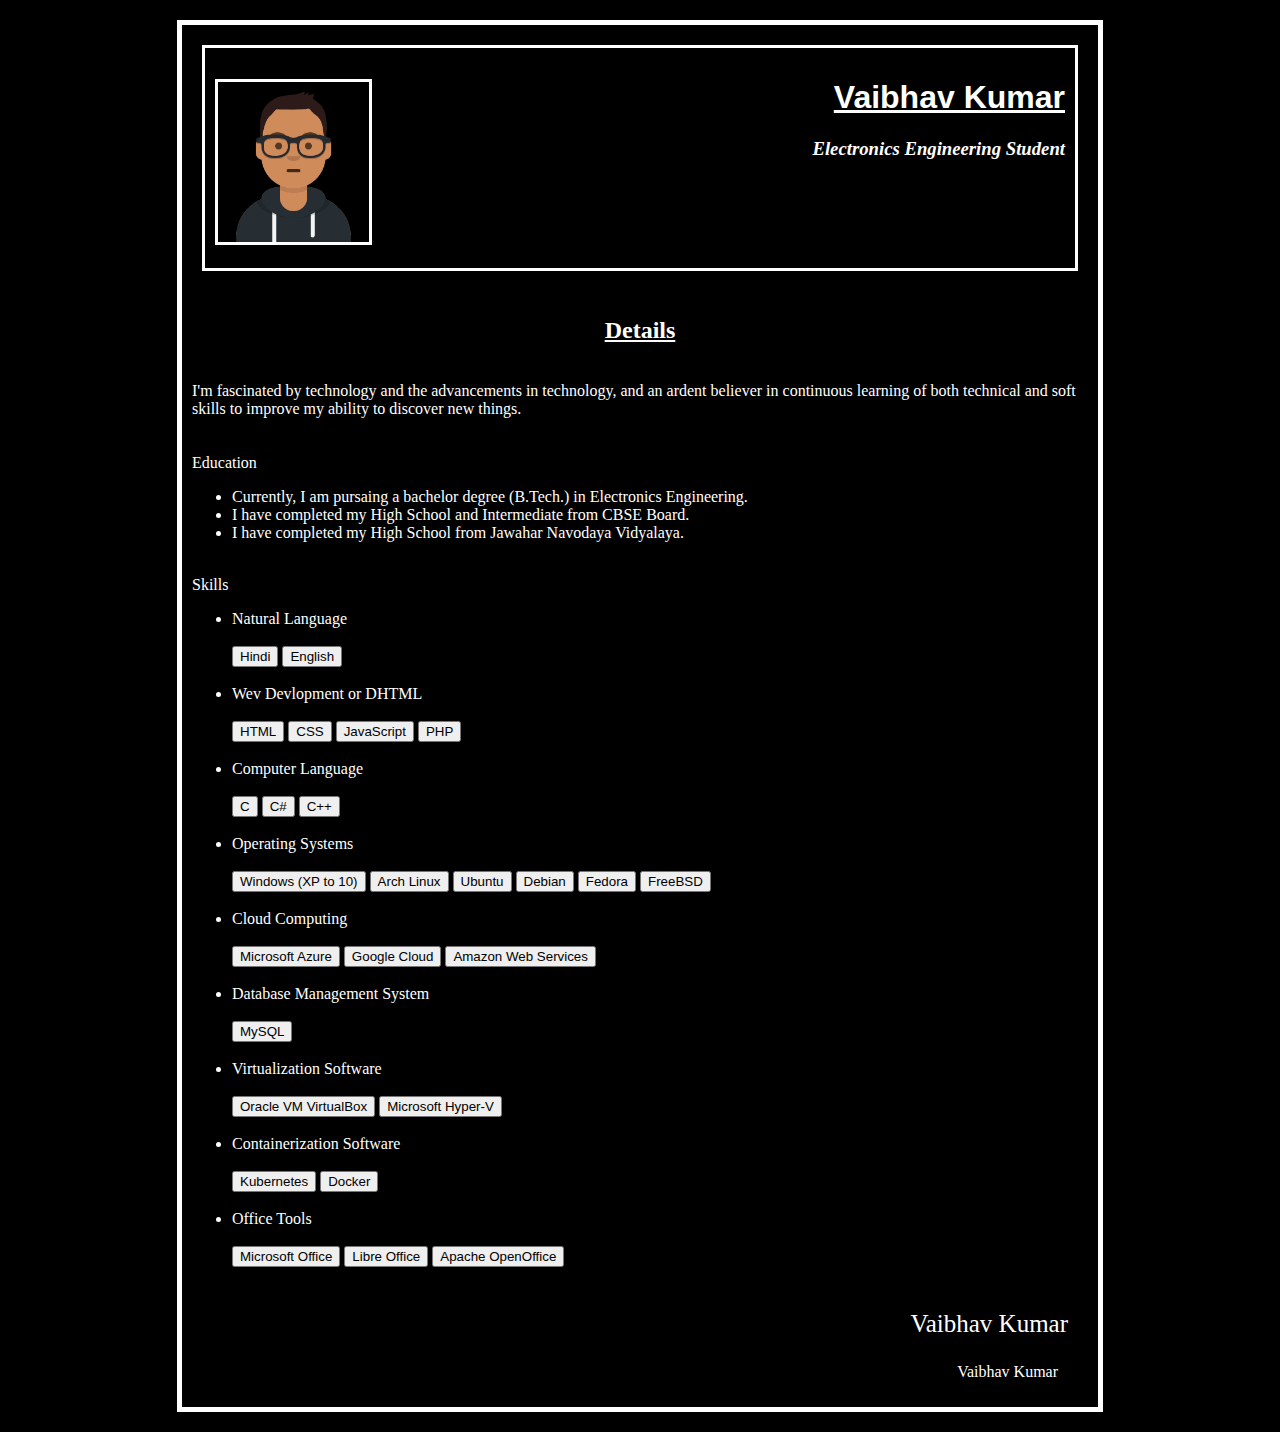
==== about/index.html @ d6356adb "Add files via upload" ====
<!DOCTYPE html>
<html lang="en">
<head>
    <meta charset="utf-8" />
    <meta http-equiv="X-UA-Compatible" content="IE=edge" />
    <meta charset="UTF-8">
    <meta name="description" content="about Vaibhav Kumar">
    <meta name="keywords" content="Vaibhav Kumar, Web Developer, Engineer">
    <meta name="author" content="Vaibhav Kumar">  

    <link rel="shortcut icon" type="image/x-icon" href="favicon.ico" />

    <title>Vaibhav Kumar</title>

    <link rel="shortcut icon" type="image/jpg" href="./favicon.ico"/>


  <style>


    h1 {
      text-align: right;
      text-decoration: solid;
      text-decoration: wavy;
      font-family: 'Segoe UI', Tahoma, Geneva, Verdana, sans-serif;
    }

    .about {
      border: solid white;
      margin: 10px;
      padding: 10px;
      height: 200px;
    }

    img.profile {
      float: left;
      height: 160px;
      border: solid;
    }

    body {
      width: 70%;
      padding: 10px;
      margin: auto;
      color: white;
      background-color: black;
      border: thick solid white;
      margin: auto;
      padding: 10px;
      align-content: center;
      margin-top: 20px;
      margin-bottom: 20px;
    }

    h3 {
      text-align: right;
      font-style: oblique;
    }

    h2 {
      text-align: center;
      text-decoration: underline;
      margin-top: auto;
    }

    .footer {
      text-align: right;
      margin-right: 20px;
    }

    .education {
      margin-top: auto;
    }

    .skills {
      margin-top: auto;
    }

    .detail {
      margin: auto;
      padding: auto;
      align-content: center;
    }

    p.sign {
    	font-family: 'Brush Script MT', cursive;
    	font-size: 25px;
    }

    p.name {
    	margin-right: 10px;
    }

  </style>


  </head>

  <body>

    <div class="about">
      <div class="about-title">
        <img class="profile" src="./profile.png">
        <u><b><h1>Vaibhav Kumar</h1></b></u>
        <h3>Electronics Engineering Student</h3>
      </div><br><br>

    </div>

    </div><br><br>
    <section id="detail" class="detail">
    <h2>Details</h2>
    </section>
    <section id="summary" class="summary">
      <br>
      <div id="about-body" class="about-body">
        I'm fascinated by technology and the advancements in technology, and an
        ardent believer in continuous learning of both technical and soft skills
        to improve my ability to discover new things.<br>
      </div>
    </section><br><br>
    <section id="education" class="education">
    <div class="education">Education
      <ul>
        <li> Currently, I am pursaing a bachelor degree (B.Tech.) in Electronics Engineering.</li>
        <li> I have completed my High School and Intermediate from CBSE Board.</li>
        <li> I have completed my High School from Jawahar Navodaya Vidyalaya.</li>
      </ul>
    </div>
  </section><br>
  <section id="skills" class="skills">
    <div class="skill">
      Skills
      <ul>
        <li> Natural Language</li><br>
        <button class="button">Hindi</button>
        <button class="button">English</button><br><br>
        <li> Wev Devlopment or DHTML</li><br>
        <button class="button">HTML</button>
        <button class="button">CSS</button>
        <button class="button">JavaScript</button>
        <button class="button">PHP</button><br><br>
        <li> Computer Language</li><br>
        <button class="button"> C</button>
        <button class="button"> C#</button>
        <button class="button"> C++</button><br><br>
        <li> Operating Systems</li><br>
        <button class="button">Windows (XP to 10)</button>
        <button class="button">Arch Linux</button>
        <button class="button">Ubuntu</button>
        <button class="button">Debian</button>
        <button class="button">Fedora</button>
        <button class="button">FreeBSD</button><br><br>
        <li> Cloud Computing</li><br>
        <button class="button">Microsoft Azure</button>
        <button class="button">Google Cloud</button>
        <button class="button">Amazon Web Services</button><br><br>
        <li> Database Management System</li><br>
        <button class="button"> MySQL</button><br><br>
        <li> Virtualization Software</li><br>
        <button class="button"> Oracle VM VirtualBox</button>
        <button class="button"> Microsoft Hyper-V</button><br><br>
        <li> Containerization Software</li><br>
        <button class="button"> Kubernetes</button>
        <button class="button"> Docker</button><br><br>
        <li> Office Tools</li><br>
        <button class="button">Microsoft Office</button>
        <button class="button">Libre Office</button>
        <button class="button">Apache OpenOffice</button><br><br>
      </ul>
    </div>
  </section>


  <div class="cover"></div>
  <div class="footer">
  <p class="sign">Vaibhav Kumar</p>
  <p class="name">Vaibhav Kumar</p>
</div>


</body></html>
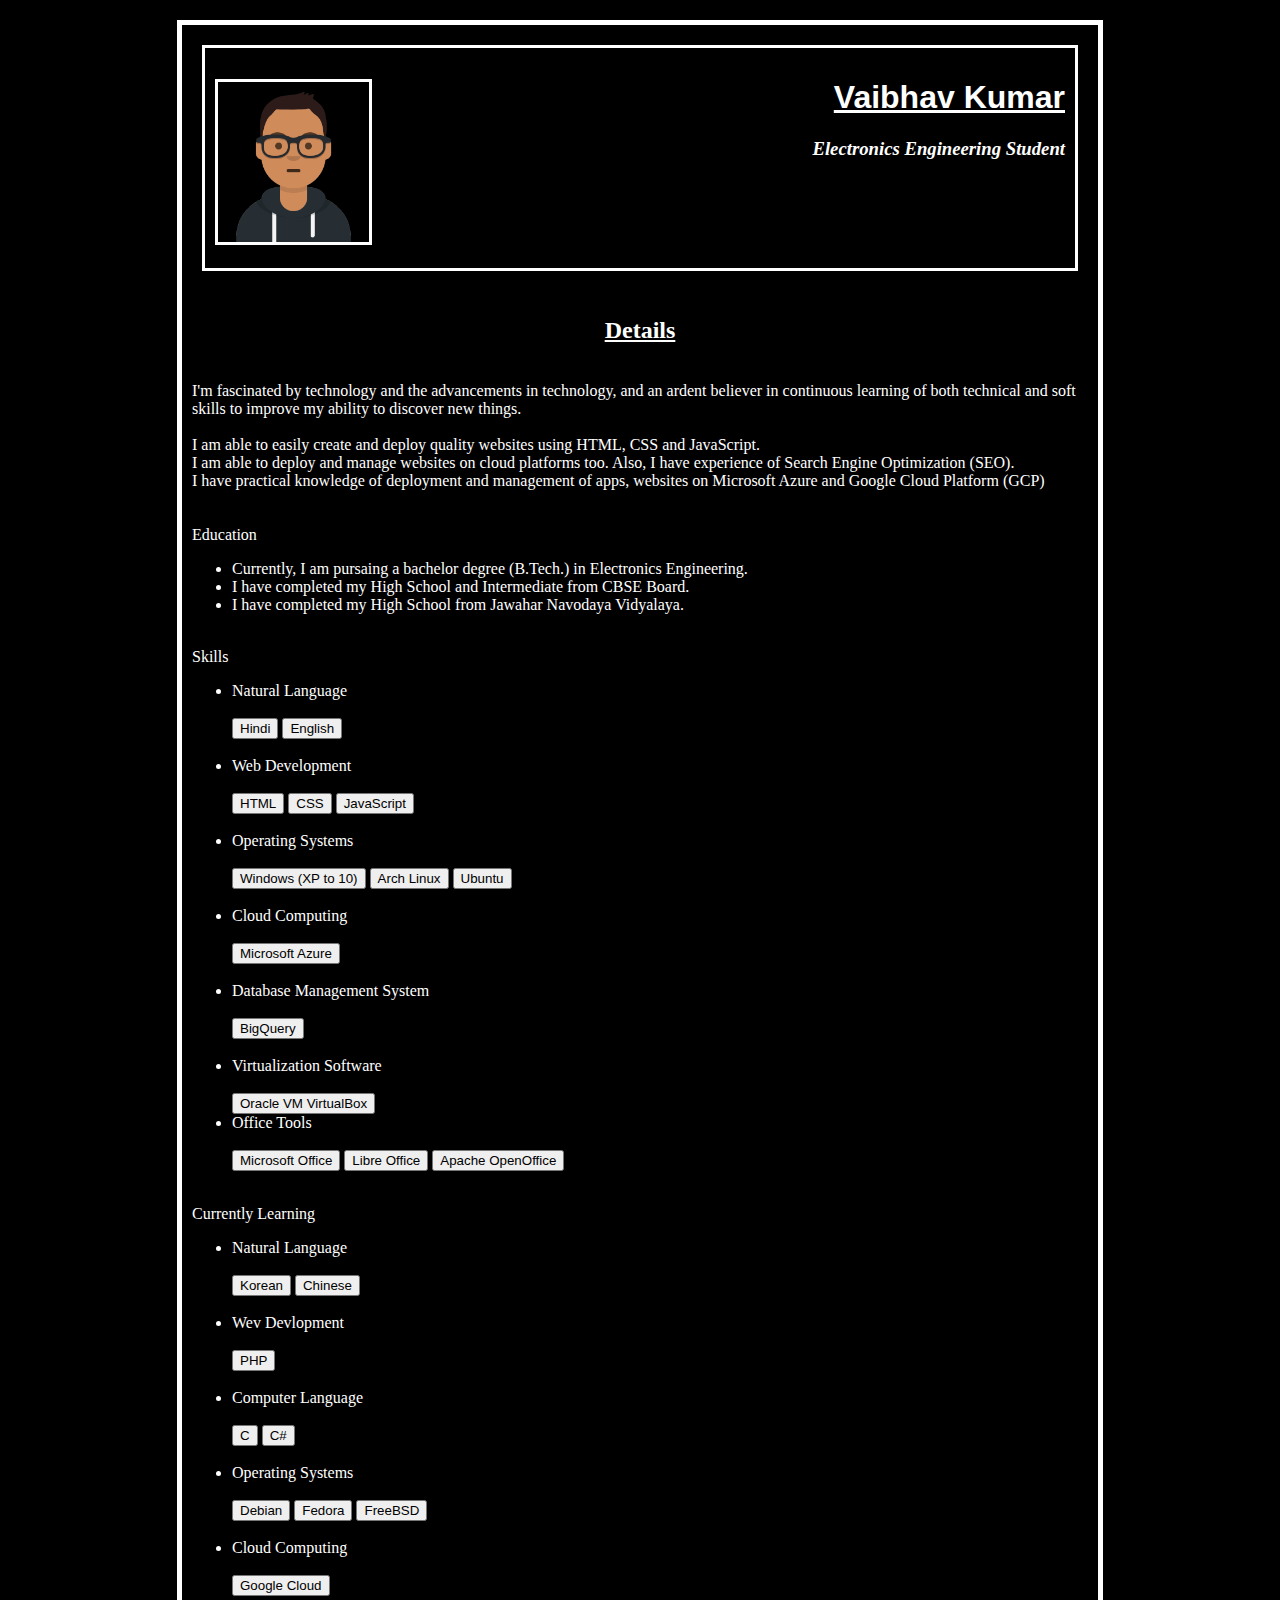
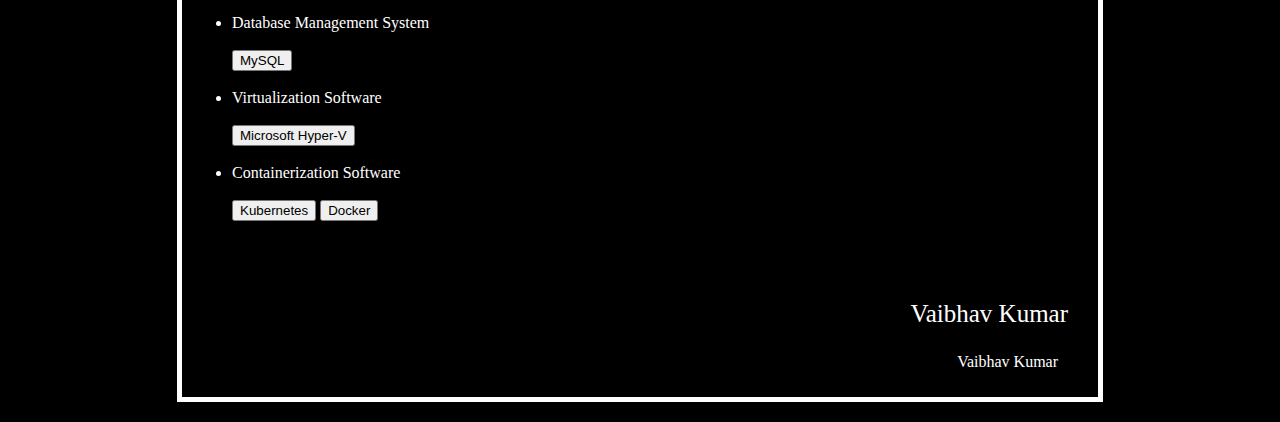
==== commit c0129afb: "Update index.html" ====
--- a/about/index.html
+++ b/about/index.html
@@ -116,7 +116,10 @@
       <div id="about-body" class="about-body">
         I'm fascinated by technology and the advancements in technology, and an
         ardent believer in continuous learning of both technical and soft skills
-        to improve my ability to discover new things.<br>
+        to improve my ability to discover new things.<br><br>
+        I am able to easily create and deploy quality websites using HTML, CSS and JavaScript.<br>
+        I am able to deploy and manage websites on cloud platforms too. Also, I have experience of Search Engine Optimization (SEO).<br>
+        I have practical knowledge of deployment and management of apps, websites on Microsoft Azure and Google Cloud Platform (GCP)
       </div>
     </section><br><br>
     <section id="education" class="education">
@@ -135,38 +138,51 @@
         <li> Natural Language</li><br>
         <button class="button">Hindi</button>
         <button class="button">English</button><br><br>
-        <li> Wev Devlopment or DHTML</li><br>
+        <li> Web Development</li><br>
         <button class="button">HTML</button>
         <button class="button">CSS</button>
-        <button class="button">JavaScript</button>
+        <button class="button">JavaScript</button><br><br>
+        <li> Operating Systems</li><br>
+        <button class="button">Windows (XP to 10)</button>
+        <button class="button">Arch Linux</button>
+        <button class="button">Ubuntu</button><br><br>
+        <li> Cloud Computing</li><br>
+        <button class="button">Microsoft Azure</button><br><br>
+        <li> Database Management System</li><br>
+        <button class="button">BigQuery</button><br><br>
+        <li> Virtualization Software</li><br>
+        <button class="button">Oracle VM VirtualBox</button>
+        <li> Office Tools</li><br>
+        <button class="button">Microsoft Office</button>
+        <button class="button">Libre Office</button>
+        <button class="button">Apache OpenOffice</button><br><br>
+      </ul>
+    </div>
+    <div class="learningskills">
+    	Currently Learning
+      <ul>
+        <li> Natural Language</li><br>
+        <button class="button">Korean</button>
+        <button class="button">Chinese</button><br><br>
+        <li> Wev Devlopment</li><br>
         <button class="button">PHP</button><br><br>
         <li> Computer Language</li><br>
         <button class="button"> C</button>
-        <button class="button"> C#</button>
-        <button class="button"> C++</button><br><br>
+        <button class="button"> C#</button><br><br>
         <li> Operating Systems</li><br>
-        <button class="button">Windows (XP to 10)</button>
-        <button class="button">Arch Linux</button>
-        <button class="button">Ubuntu</button>
         <button class="button">Debian</button>
         <button class="button">Fedora</button>
         <button class="button">FreeBSD</button><br><br>
         <li> Cloud Computing</li><br>
-        <button class="button">Microsoft Azure</button>
-        <button class="button">Google Cloud</button>
-        <button class="button">Amazon Web Services</button><br><br>
+        <button class="button">Google Cloud</button><br><br>
         <li> Database Management System</li><br>
         <button class="button"> MySQL</button><br><br>
         <li> Virtualization Software</li><br>
-        <button class="button"> Oracle VM VirtualBox</button>
         <button class="button"> Microsoft Hyper-V</button><br><br>
         <li> Containerization Software</li><br>
         <button class="button"> Kubernetes</button>
         <button class="button"> Docker</button><br><br>
-        <li> Office Tools</li><br>
-        <button class="button">Microsoft Office</button>
-        <button class="button">Libre Office</button>
-        <button class="button">Apache OpenOffice</button><br><br>
+        <br><br>
       </ul>
     </div>
   </section>
@@ -174,9 +190,8 @@
 
   <div class="cover"></div>
   <div class="footer">
-  <p class="sign">Vaibhav Kumar</p>
-  <p class="name">Vaibhav Kumar</p>
-</div>
-
-
-</body></html>
+     <p class="sign">Vaibhav Kumar</p>
+     <p class="name">Vaibhav Kumar</p>
+  </div>
+</body>
+</html>
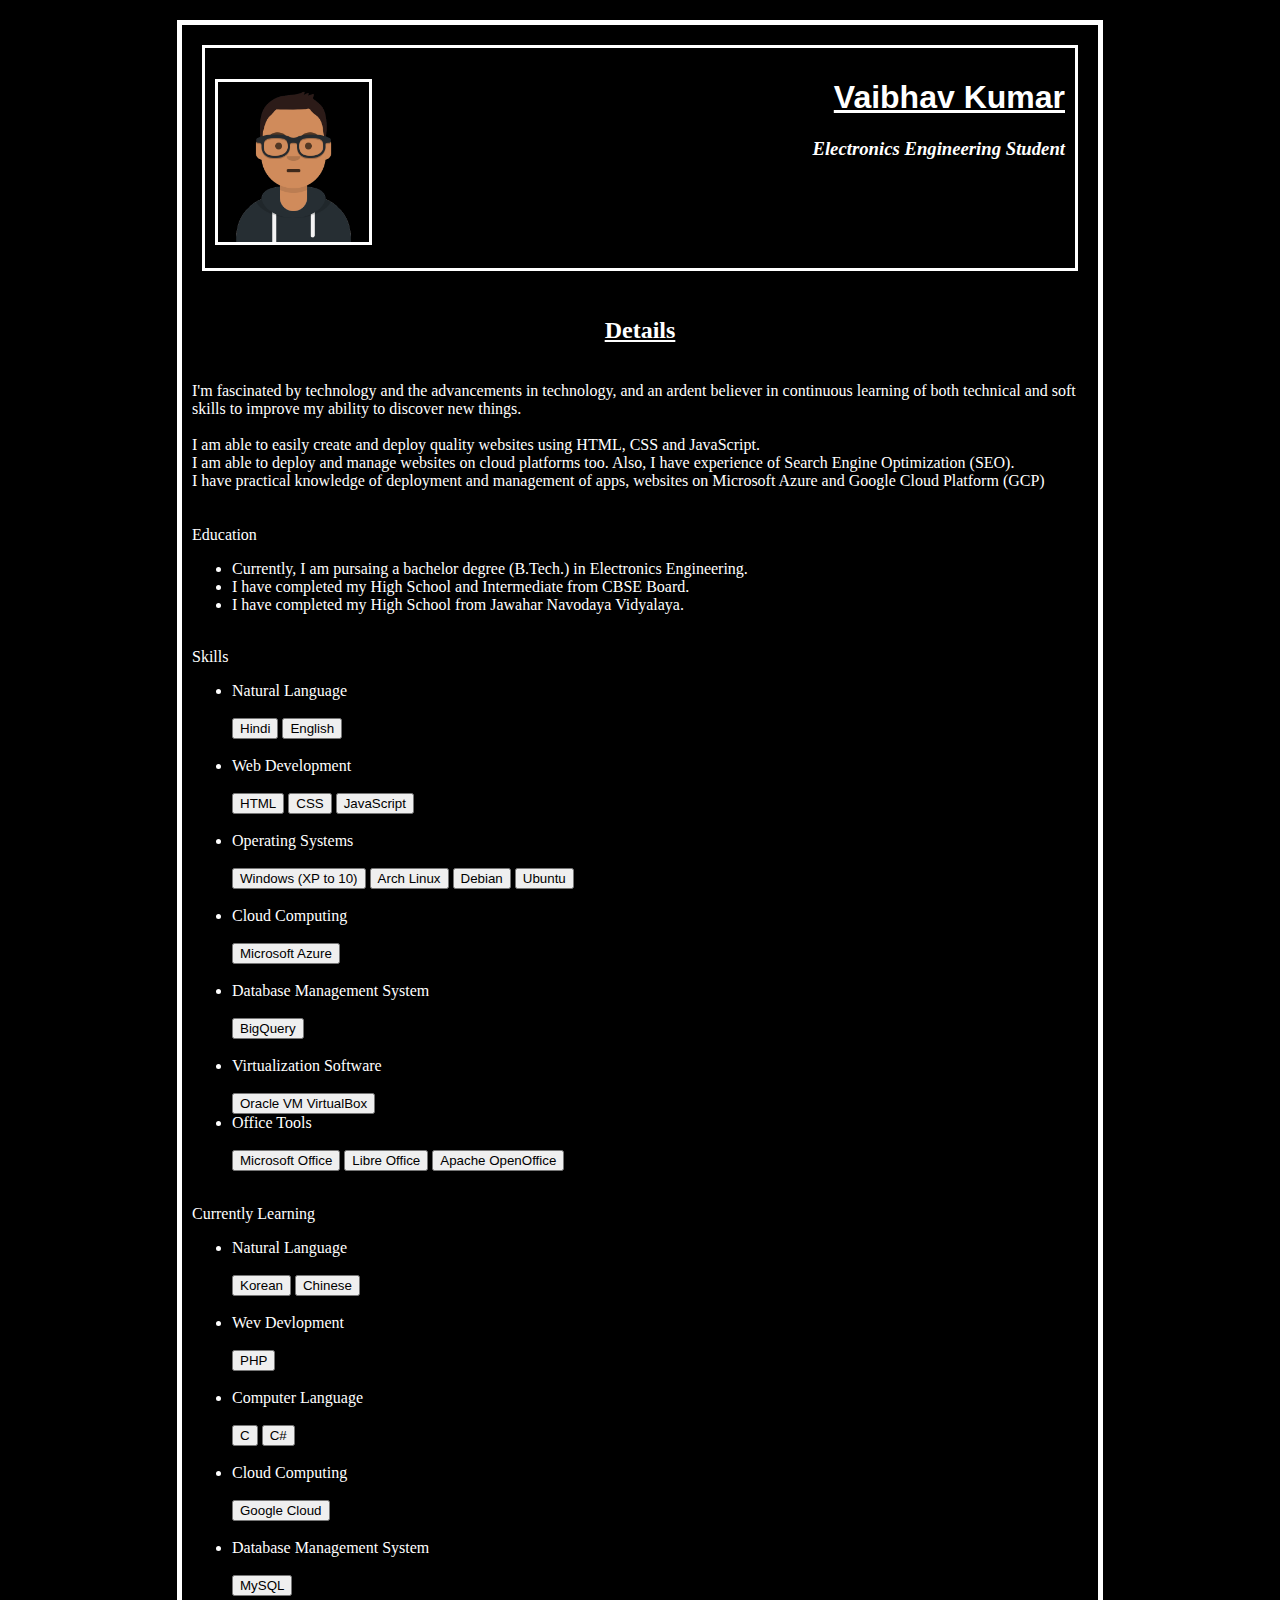
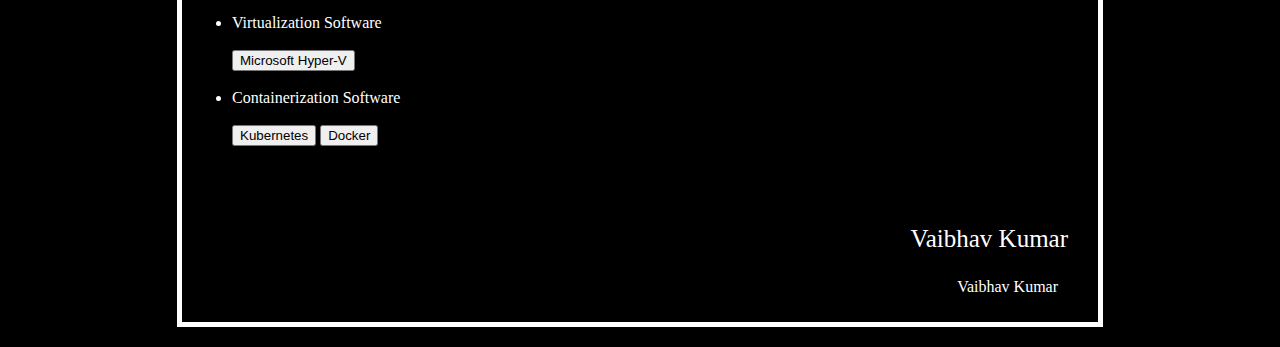
==== commit 81a77c3c: "Update index.html" ====
--- a/about/index.html
+++ b/about/index.html
@@ -145,6 +145,7 @@
         <li> Operating Systems</li><br>
         <button class="button">Windows (XP to 10)</button>
         <button class="button">Arch Linux</button>
+         <button class="button">Debian</button>
         <button class="button">Ubuntu</button><br><br>
         <li> Cloud Computing</li><br>
         <button class="button">Microsoft Azure</button><br><br>
@@ -169,10 +170,6 @@
         <li> Computer Language</li><br>
         <button class="button"> C</button>
         <button class="button"> C#</button><br><br>
-        <li> Operating Systems</li><br>
-        <button class="button">Debian</button>
-        <button class="button">Fedora</button>
-        <button class="button">FreeBSD</button><br><br>
         <li> Cloud Computing</li><br>
         <button class="button">Google Cloud</button><br><br>
         <li> Database Management System</li><br>
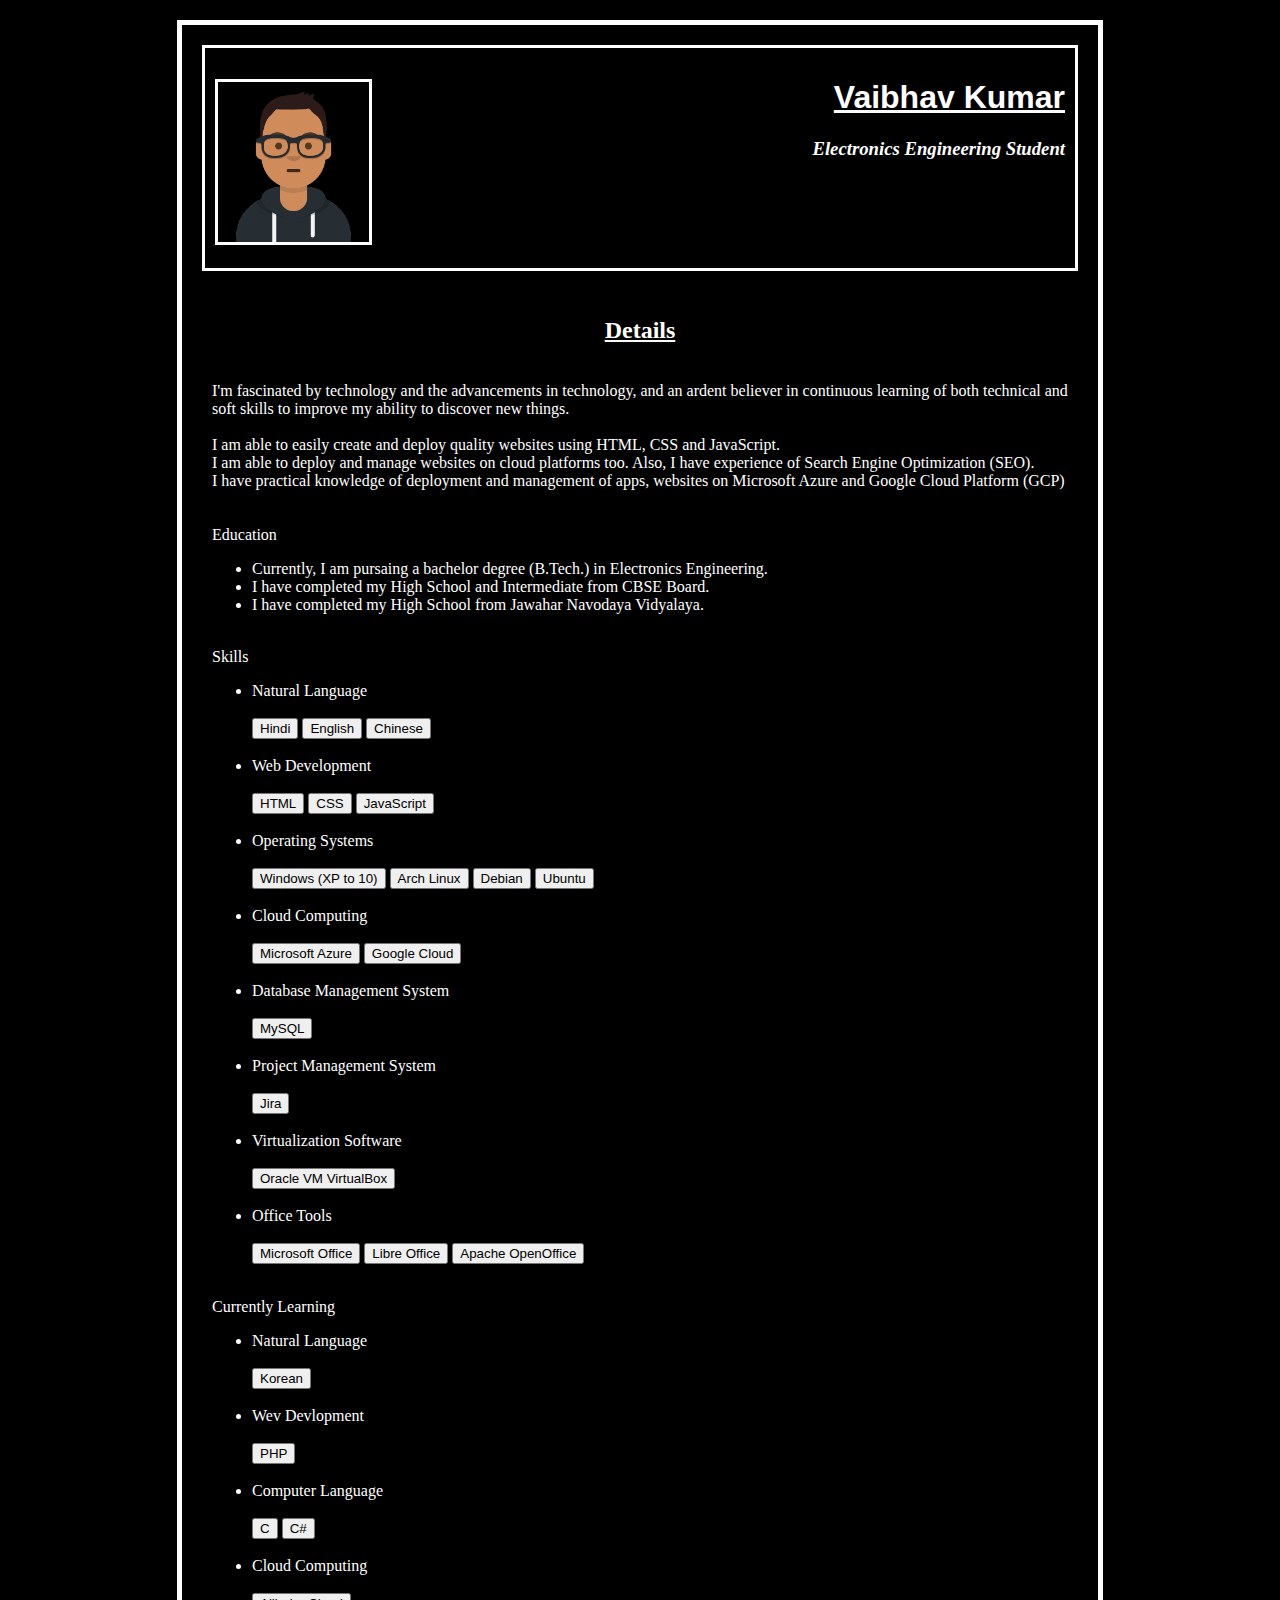
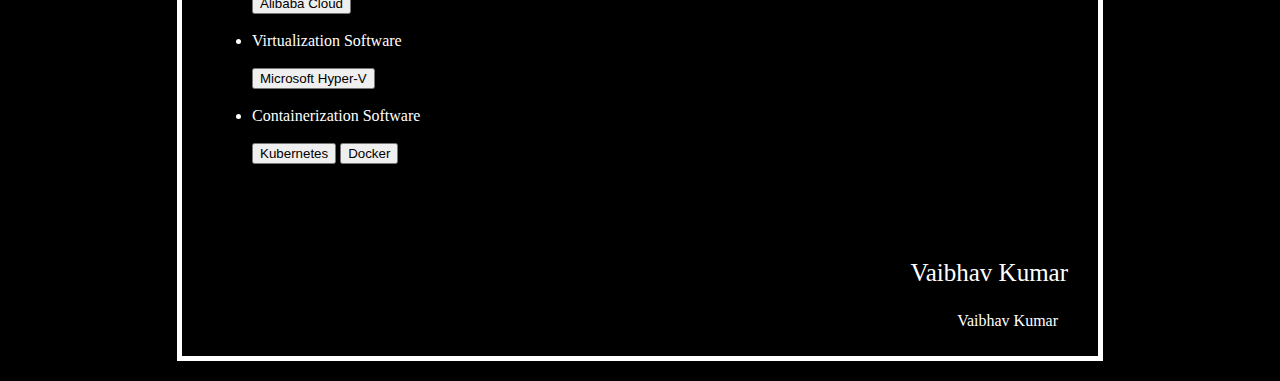
==== commit ee730350: "Update index.html" ====
--- a/about/index.html
+++ b/about/index.html
@@ -50,6 +50,11 @@
       align-content: center;
       margin-top: 20px;
       margin-bottom: 20px;
+    }
+
+    section {
+      margin-left: 20px;
+      margin-right: 20px;
     }
 
     h3 {
@@ -137,7 +142,8 @@
       <ul>
         <li> Natural Language</li><br>
         <button class="button">Hindi</button>
-        <button class="button">English</button><br><br>
+        <button class="button">English</button>
+        <button class="button">Chinese</button><br><br>
         <li> Web Development</li><br>
         <button class="button">HTML</button>
         <button class="button">CSS</button>
@@ -145,14 +151,17 @@
         <li> Operating Systems</li><br>
         <button class="button">Windows (XP to 10)</button>
         <button class="button">Arch Linux</button>
-         <button class="button">Debian</button>
+        <button class="button">Debian</button>
         <button class="button">Ubuntu</button><br><br>
         <li> Cloud Computing</li><br>
-        <button class="button">Microsoft Azure</button><br><br>
+        <button class="button">Microsoft Azure</button>
+        <button class="button">Google Cloud</button><br><br>
         <li> Database Management System</li><br>
-        <button class="button">BigQuery</button><br><br>
+        <button class="button">MySQL</button><br><br>
+        <li> Project Management System</li><br>
+        <button class="button">Jira</button><br><br>
         <li> Virtualization Software</li><br>
-        <button class="button">Oracle VM VirtualBox</button>
+        <button class="button">Oracle VM VirtualBox</button><br><br>
         <li> Office Tools</li><br>
         <button class="button">Microsoft Office</button>
         <button class="button">Libre Office</button>
@@ -163,25 +172,21 @@
     	Currently Learning
       <ul>
         <li> Natural Language</li><br>
-        <button class="button">Korean</button>
-        <button class="button">Chinese</button><br><br>
+        <button class="button">Korean</button><br><br>
         <li> Wev Devlopment</li><br>
         <button class="button">PHP</button><br><br>
         <li> Computer Language</li><br>
         <button class="button"> C</button>
         <button class="button"> C#</button><br><br>
         <li> Cloud Computing</li><br>
-        <button class="button">Google Cloud</button><br><br>
-        <li> Database Management System</li><br>
-        <button class="button"> MySQL</button><br><br>
+        <button class="button">Alibaba Cloud</button><br><br>
         <li> Virtualization Software</li><br>
         <button class="button"> Microsoft Hyper-V</button><br><br>
         <li> Containerization Software</li><br>
         <button class="button"> Kubernetes</button>
         <button class="button"> Docker</button><br><br>
-        <br><br>
       </ul>
-    </div>
+    </div><br><br>
   </section>
 
 
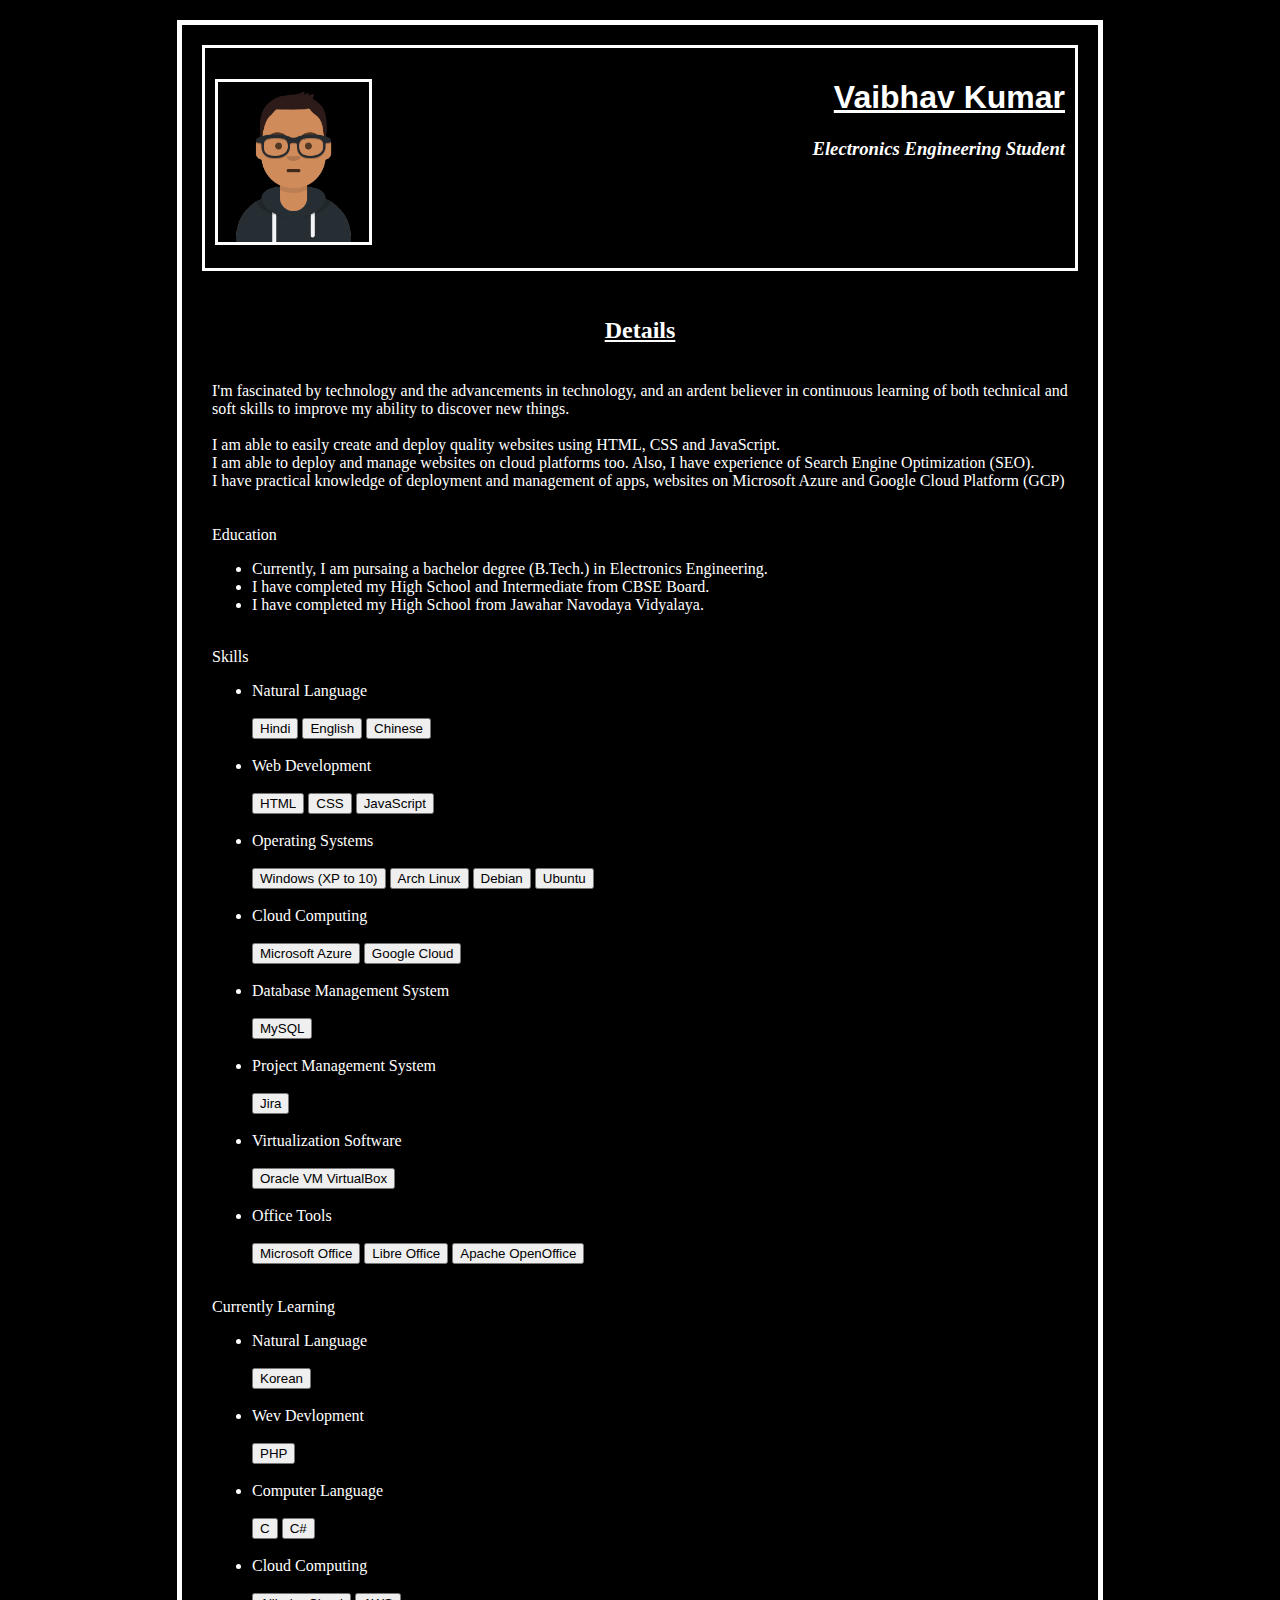
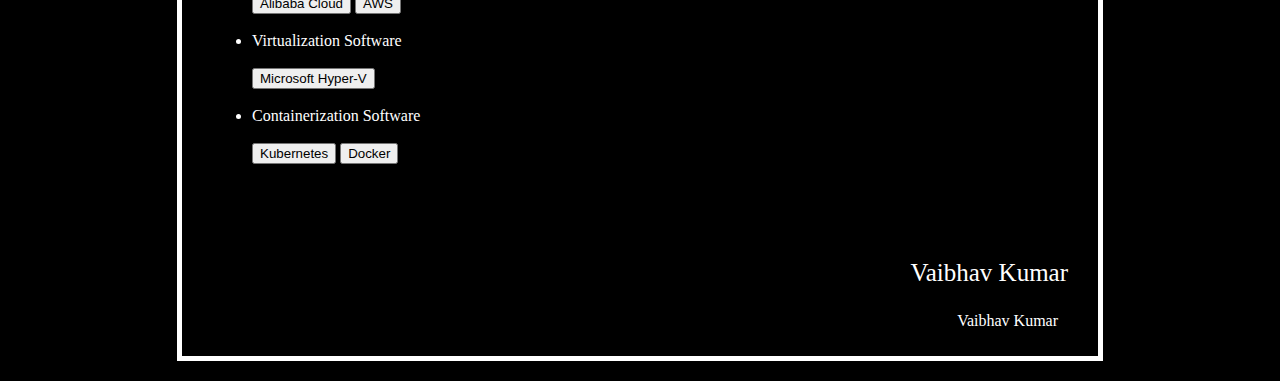
==== commit b7a344e5: "Update index.html" ====
--- a/about/index.html
+++ b/about/index.html
@@ -20,8 +20,6 @@
 
     h1 {
       text-align: right;
-      text-decoration: solid;
-      text-decoration: wavy;
       font-family: 'Segoe UI', Tahoma, Geneva, Verdana, sans-serif;
     }
 
@@ -179,7 +177,8 @@
         <button class="button"> C</button>
         <button class="button"> C#</button><br><br>
         <li> Cloud Computing</li><br>
-        <button class="button">Alibaba Cloud</button><br><br>
+        <button class="button">Alibaba Cloud</button>
+        <button class="button">AWS</button><br><br>
         <li> Virtualization Software</li><br>
         <button class="button"> Microsoft Hyper-V</button><br><br>
         <li> Containerization Software</li><br>
